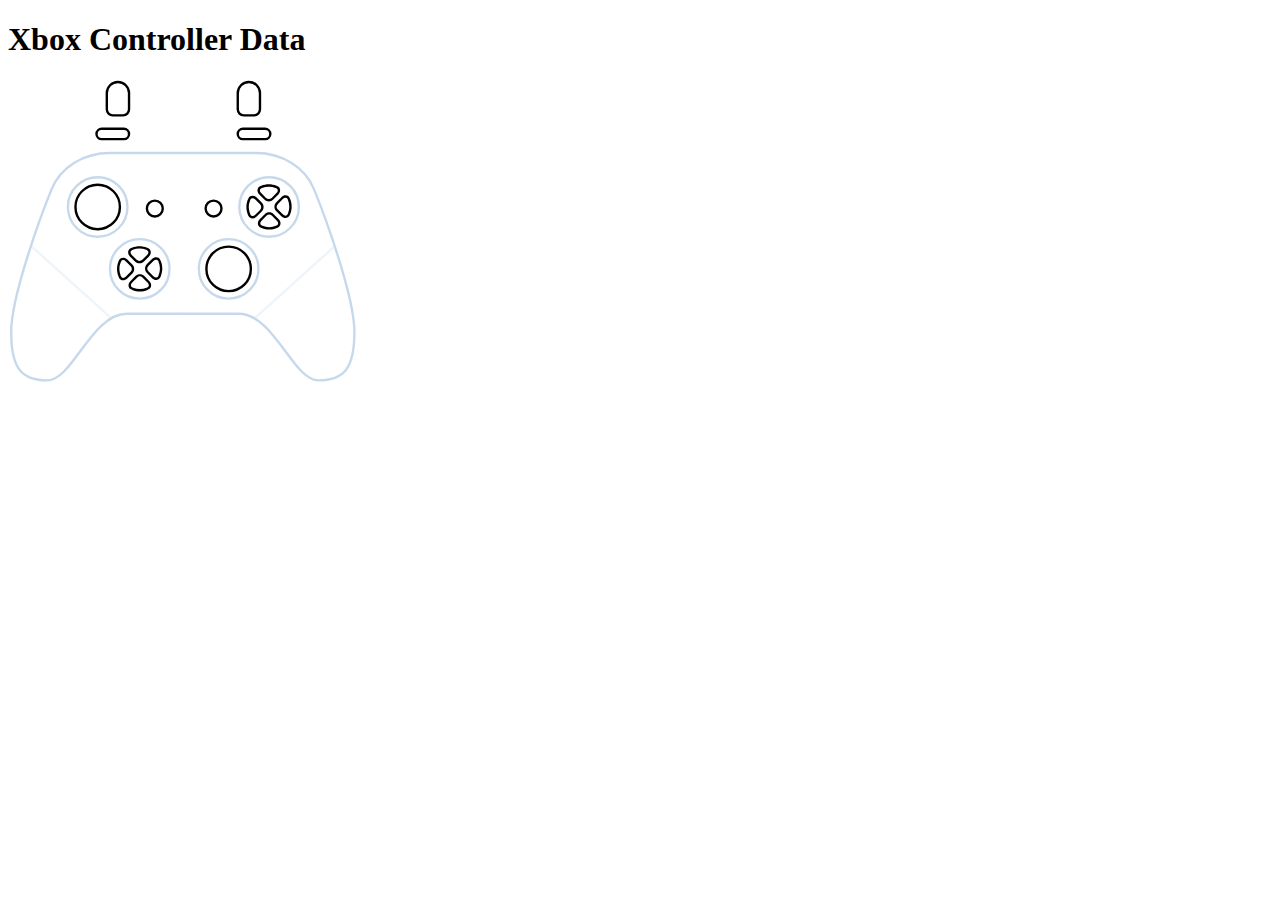
==== src/www/index.html @ e6e00caf "feat:增加UI和优化服务器" ====
<!DOCTYPE html>
<html lang="en">
  <head>
    <meta charset="UTF-8" />
    <title>Xbox Controller Data</title>
    <link rel="stylesheet" href="style.css" />
  </head>
  <body>
    <h1>Xbox Controller Data</h1>
    <!-- <div class="stick" id="left_stick">Left Stick: (0, 0)</div>
    <div class="stick" id="right_stick">Right Stick: (0, 0)</div>
    <div class="trigger" id="lt">LT: 0</div>
    <div class="trigger" id="rt">RT: 0</div> -->
    <svg
      width="350"
      viewBox="0 0 441 383"
      fill="none"
      xmlns="http://www.w3.org/2000/svg"
    >
      <path
        id="LOutline"
        d="M220.5 294.5C220.5 294.5 195 294.5 150 294.5C105 294.5 81.5 378.5 49.5 378.5C17.5 378.5 4 363.9 4 317.5C4 271.1 43.5 165.5 55 137.5C66.5 109.5 95.5 92.0001 128 92.0001C154 92.0001 200.5 92.0001 220.5 92.0001"
        stroke="hsl(210,50%,85%)"
        stroke-width="3"
        stroke-opacity="1"
      ></path>
      <path
        id="ROutline"
        d="M220 294.5C220 294.5 245.5 294.5 290.5 294.5C335.5 294.5 359 378.5 391 378.5C423 378.5 436.5 363.9 436.5 317.5C436.5 271.1 397 165.5 385.5 137.5C374 109.5 345 92.0001 312.5 92.0001C286.5 92.0001 240 92.0001 220 92.0001"
        stroke="hsl(210,50%,85%)"
        stroke-width="3"
        stroke-opacity="1"
      ></path>
      <circle
        id="LStickOutline"
        cx="113"
        cy="160"
        r="37.5"
        stroke="hsl(210,50%,85%)"
        stroke-width="3"
        stroke-opacity="1"
      ></circle>

      <circle
        id="LeftStick"
        cx="0"
        cy="0"
        r="28"
        fill="rgba(0,0,0,0)"
        stroke="rgba(0,0,0,1)"
        stroke-width="3"
        transform="translate(113,160)"
      ></circle>

      <circle
        id="RStickOutline"
        cx="278"
        cy="238"
        r="37.5"
        stroke="hsl(210,50%,85%)"
        stroke-width="3"
        stroke-opacity="1"
      ></circle>
      <circle
        id="RightStick"
        cx="0"
        cy="0"
        r="28"
        fill="rgba(0,0,0,0)"
        stroke="rgba(0,0,0,1)"
        stroke-width="3"
        transform="translate(278,238)"
      ></circle>
      <circle
        id="DOutline"
        cx="166"
        cy="238"
        r="37.5"
        stroke="hsl(210,50%,85%)"
        stroke-width="3"
        stroke-opacity="1"
      ></circle>
      <g id="DUp">
        <mask id="path-8-inside-1" fill="white">
          <path
            d="M177.669 222.335C180.793 219.21 180.816 213.997 176.868 212.014C176.327 211.743 175.776 211.491 175.215 211.258C172.182 210.002 168.931 209.355 165.648 209.355C162.365 209.355 159.114 210.002 156.081 211.258C155.521 211.491 154.969 211.743 154.429 212.014C150.48 213.997 150.503 219.21 153.627 222.335L159.991 228.698C163.116 231.823 168.181 231.823 171.305 228.698L177.669 222.335Z"
          ></path>
        </mask>
        <path
          d="M177.669 222.335C180.793 219.21 180.816 213.997 176.868 212.014C176.327 211.743 175.776 211.491 175.215 211.258C172.182 210.002 168.931 209.355 165.648 209.355C162.365 209.355 159.114 210.002 156.081 211.258C155.521 211.491 154.969 211.743 154.429 212.014C150.48 213.997 150.503 219.21 153.627 222.335L159.991 228.698C163.116 231.823 168.181 231.823 171.305 228.698L177.669 222.335Z"
          fill="rgba(0,0,0,0)"
          stroke="rgba(0,0,0,1)"
          stroke-width="6"
          mask="url(#path-8-inside-1)"
        ></path>
      </g>
      <g id="DRight">
        <mask id="path-9-inside-2" fill="white">
          <path
            d="M181.447 249.669C184.571 252.793 189.785 252.816 191.768 248.868C192.039 248.327 192.291 247.776 192.523 247.215C193.78 244.182 194.426 240.931 194.426 237.648C194.426 234.365 193.78 231.114 192.523 228.081C192.291 227.521 192.039 226.969 191.768 226.429C189.785 222.48 184.571 222.503 181.447 225.627L175.083 231.991C171.959 235.116 171.959 240.181 175.083 243.305L181.447 249.669Z"
          ></path>
        </mask>
        <path
          d="M181.447 249.669C184.571 252.793 189.785 252.816 191.768 248.868C192.039 248.327 192.291 247.776 192.523 247.215C193.78 244.182 194.426 240.931 194.426 237.648C194.426 234.365 193.78 231.114 192.523 228.081C192.291 227.521 192.039 226.969 191.768 226.429C189.785 222.48 184.571 222.503 181.447 225.627L175.083 231.991C171.959 235.116 171.959 240.181 175.083 243.305L181.447 249.669Z"
          fill="rgba(0,0,0,0)"
          stroke="rgba(0,0,0,1)"
          stroke-width="6"
          mask="url(#path-9-inside-2)"
        ></path>
      </g>
      <g id="DDown">
        <mask id="path-10-inside-3" fill="white">
          <path
            d="M154.113 253.447C150.989 256.571 150.966 261.785 154.914 263.767C155.455 264.039 156.006 264.291 156.566 264.523C159.6 265.78 162.85 266.426 166.134 266.426C169.417 266.426 172.667 265.78 175.701 264.523C176.261 264.291 176.812 264.039 177.353 263.767C181.301 261.785 181.279 256.571 178.154 253.447L171.79 247.083C168.666 243.959 163.601 243.959 160.477 247.083L154.113 253.447Z"
          ></path>
        </mask>
        <path
          d="M154.113 253.447C150.989 256.571 150.966 261.785 154.914 263.767C155.455 264.039 156.006 264.291 156.566 264.523C159.6 265.78 162.85 266.426 166.134 266.426C169.417 266.426 172.667 265.78 175.701 264.523C176.261 264.291 176.812 264.039 177.353 263.767C181.301 261.785 181.279 256.571 178.154 253.447L171.79 247.083C168.666 243.959 163.601 243.959 160.477 247.083L154.113 253.447Z"
          fill="rgba(0,0,0,0)"
          stroke="rgba(0,0,0,1)"
          stroke-width="6"
          mask="url(#path-10-inside-3)"
        ></path>
      </g>
      <g id="DLeft">
        <mask id="path-11-inside-4" fill="white">
          <path
            d="M150.335 226.113C147.21 222.989 141.997 222.966 140.014 226.914C139.743 227.455 139.491 228.006 139.258 228.566C138.002 231.6 137.355 234.85 137.355 238.134C137.355 241.417 138.002 244.667 139.258 247.701C139.491 248.261 139.743 248.812 140.014 249.353C141.997 253.301 147.21 253.279 150.335 250.154L156.698 243.79C159.823 240.666 159.823 235.601 156.698 232.477L150.335 226.113Z"
          ></path>
        </mask>
        <path
          d="M150.335 226.113C147.21 222.989 141.997 222.966 140.014 226.914C139.743 227.455 139.491 228.006 139.258 228.566C138.002 231.6 137.355 234.85 137.355 238.134C137.355 241.417 138.002 244.667 139.258 247.701C139.491 248.261 139.743 248.812 140.014 249.353C141.997 253.301 147.21 253.279 150.335 250.154L156.698 243.79C159.823 240.666 159.823 235.601 156.698 232.477L150.335 226.113Z"
          fill="rgba(0,0,0,0)"
          stroke="rgba(0,0,0,1)"
          stroke-width="6"
          mask="url(#path-11-inside-4)"
        ></path>
      </g>
      <circle
        id="BOutline"
        cx="329"
        cy="160"
        r="37.5"
        stroke="hsl(210,50%,85%)"
        stroke-width="3"
        stroke-opacity="1"
      ></circle>
      <g id="BTop">
        <mask id="path-13-inside-5" fill="white">
          <path
            d="M340.669 144.335C343.793 141.21 343.816 135.997 339.868 134.014C339.327 133.743 338.776 133.491 338.215 133.258C335.182 132.002 331.931 131.355 328.648 131.355C325.365 131.355 322.114 132.002 319.081 133.258C318.521 133.491 317.969 133.743 317.429 134.014C313.48 135.997 313.503 141.21 316.627 144.335L322.991 150.698C326.116 153.823 331.181 153.823 334.305 150.698L340.669 144.335Z"
          ></path>
        </mask>
        <path
          d="M340.669 144.335C343.793 141.21 343.816 135.997 339.868 134.014C339.327 133.743 338.776 133.491 338.215 133.258C335.182 132.002 331.931 131.355 328.648 131.355C325.365 131.355 322.114 132.002 319.081 133.258C318.521 133.491 317.969 133.743 317.429 134.014C313.48 135.997 313.503 141.21 316.627 144.335L322.991 150.698C326.116 153.823 331.181 153.823 334.305 150.698L340.669 144.335Z"
          fill="rgba(0,0,0,0)"
          stroke="rgba(0,0,0,1)"
          stroke-width="6"
          mask="url(#path-13-inside-5)"
        ></path>
      </g>
      <g id="BRight">
        <mask id="path-14-inside-6" fill="white">
          <path
            d="M344.447 171.669C347.571 174.793 352.785 174.816 354.768 170.868C355.039 170.327 355.291 169.776 355.523 169.215C356.78 166.182 357.426 162.931 357.426 159.648C357.426 156.365 356.78 153.114 355.523 150.081C355.291 149.521 355.039 148.969 354.768 148.429C352.785 144.48 347.571 144.503 344.447 147.627L338.083 153.991C334.959 157.116 334.959 162.181 338.083 165.305L344.447 171.669Z"
          ></path>
        </mask>
        <path
          d="M344.447 171.669C347.571 174.793 352.785 174.816 354.768 170.868C355.039 170.327 355.291 169.776 355.523 169.215C356.78 166.182 357.426 162.931 357.426 159.648C357.426 156.365 356.78 153.114 355.523 150.081C355.291 149.521 355.039 148.969 354.768 148.429C352.785 144.48 347.571 144.503 344.447 147.627L338.083 153.991C334.959 157.116 334.959 162.181 338.083 165.305L344.447 171.669Z"
          fill="rgba(0,0,0,0)"
          stroke="rgba(0,0,0,1)"
          stroke-width="6"
          mask="url(#path-14-inside-6)"
        ></path>
      </g>
      <g id="BBottom">
        <mask id="path-15-inside-7" fill="white">
          <path
            d="M317.113 175.447C313.989 178.571 313.966 183.785 317.914 185.767C318.455 186.039 319.006 186.291 319.566 186.523C322.6 187.78 325.85 188.426 329.134 188.426C332.417 188.426 335.667 187.78 338.701 186.523C339.261 186.291 339.812 186.039 340.353 185.767C344.301 183.785 344.279 178.571 341.154 175.447L334.79 169.083C331.666 165.959 326.601 165.959 323.477 169.083L317.113 175.447Z"
          ></path>
        </mask>
        <path
          d="M317.113 175.447C313.989 178.571 313.966 183.785 317.914 185.767C318.455 186.039 319.006 186.291 319.566 186.523C322.6 187.78 325.85 188.426 329.134 188.426C332.417 188.426 335.667 187.78 338.701 186.523C339.261 186.291 339.812 186.039 340.353 185.767C344.301 183.785 344.279 178.571 341.154 175.447L334.79 169.083C331.666 165.959 326.601 165.959 323.477 169.083L317.113 175.447Z"
          fill="rgba(0,0,0,0)"
          stroke="rgba(0,0,0,1)"
          stroke-width="6"
          mask="url(#path-15-inside-7)"
        ></path>
      </g>
      <g id="BLeft">
        <mask id="path-16-inside-8" fill="white">
          <path
            d="M313.335 148.113C310.21 144.989 304.997 144.966 303.014 148.914C302.743 149.455 302.491 150.006 302.258 150.566C301.002 153.6 300.355 156.851 300.355 160.134C300.355 163.417 301.002 166.668 302.258 169.701C302.491 170.261 302.743 170.812 303.014 171.353C304.997 175.301 310.21 175.279 313.335 172.154L319.698 165.79C322.823 162.666 322.823 157.601 319.698 154.477L313.335 148.113Z"
          ></path>
        </mask>
        <path
          d="M313.335 148.113C310.21 144.989 304.997 144.966 303.014 148.914C302.743 149.455 302.491 150.006 302.258 150.566C301.002 153.6 300.355 156.851 300.355 160.134C300.355 163.417 301.002 166.668 302.258 169.701C302.491 170.261 302.743 170.812 303.014 171.353C304.997 175.301 310.21 175.279 313.335 172.154L319.698 165.79C322.823 162.666 322.823 157.601 319.698 154.477L313.335 148.113Z"
          fill="rgba(0,0,0,0)"
          stroke="rgba(0,0,0,1)"
          stroke-width="6"
          mask="url(#path-16-inside-8)"
        ></path>
      </g>
      <g id="LMeta">
        <circle
          cx="185"
          cy="162"
          r="10"
          fill="rgba(0,0,0,0)"
          stroke="rgba(0,0,0,1)"
          stroke-width="3"
        ></circle>
      </g>
      <g id="RMeta">
        <circle
          cx="259"
          cy="162"
          r="10"
          fill="rgba(0,0,0,0)"
          stroke="rgba(0,0,0,1)"
          stroke-width="3"
        ></circle>
      </g>
      <rect
        id="L1"
        x="111.5"
        y="61.5"
        width="41"
        height="13"
        rx="6.5"
        fill="rgba(0,0,0,0)"
        stroke="rgba(0,0,0,1)"
        stroke-width="3"
      ></rect>
      <rect
        id="R1"
        x="289.5"
        y="61.5"
        width="41"
        height="13"
        rx="6.5"
        fill="rgba(0,0,0,0)"
        stroke="rgba(0,0,0,1)"
        stroke-width="3"
      ></rect>
      <path
        id="L2"
        d="M152.5 37C152.5 41.1421 149.142 44.5 145 44.5H132C127.858 44.5 124.5 41.1421 124.5 37V16.5C124.5 8.76801 130.768 2.5 138.5 2.5C146.232 2.5 152.5 8.76801 152.5 16.5V37Z"
        fill="rgba(0,0,0,0)"
        stroke="rgba(0,0,0,1)"
        stroke-width="3"
      ></path>
      <path
        id="R2"
        d="M317.5 37C317.5 41.1421 314.142 44.5 310 44.5H297C292.858 44.5 289.5 41.1421 289.5 37V16.5C289.5 8.76801 295.768 2.5 303.5 2.5C311.232 2.5 317.5 8.76801 317.5 16.5V37Z"
        fill="rgba(0,0,0,0)"
        stroke="rgba(0,0,0,1)"
        stroke-width="3"
      ></path>
      <line
        x1="30"
        y1="210"
        x2="130"
        y2="300"
        stroke-width="3"
        stroke="hsl(210,50%,85%)"
        opacity="0.3"
      ></line>
      <line
        x1="411"
        y1="210"
        x2="311"
        y2="300"
        stroke-width="3"
        stroke="hsl(210,50%,85%)"
        opacity="0.3"
      ></line>
    </svg>
    <script src="script.js"></script>
  </body>
</html>
---- src/www/style.css ----
.stick, .trigger {
    display: flex;
    align-items: center;
    justify-content: center;
    margin: 20px;
    padding: 10px;
    border: 1px solid #000;
    width: 200px;
    height: 200px;
}
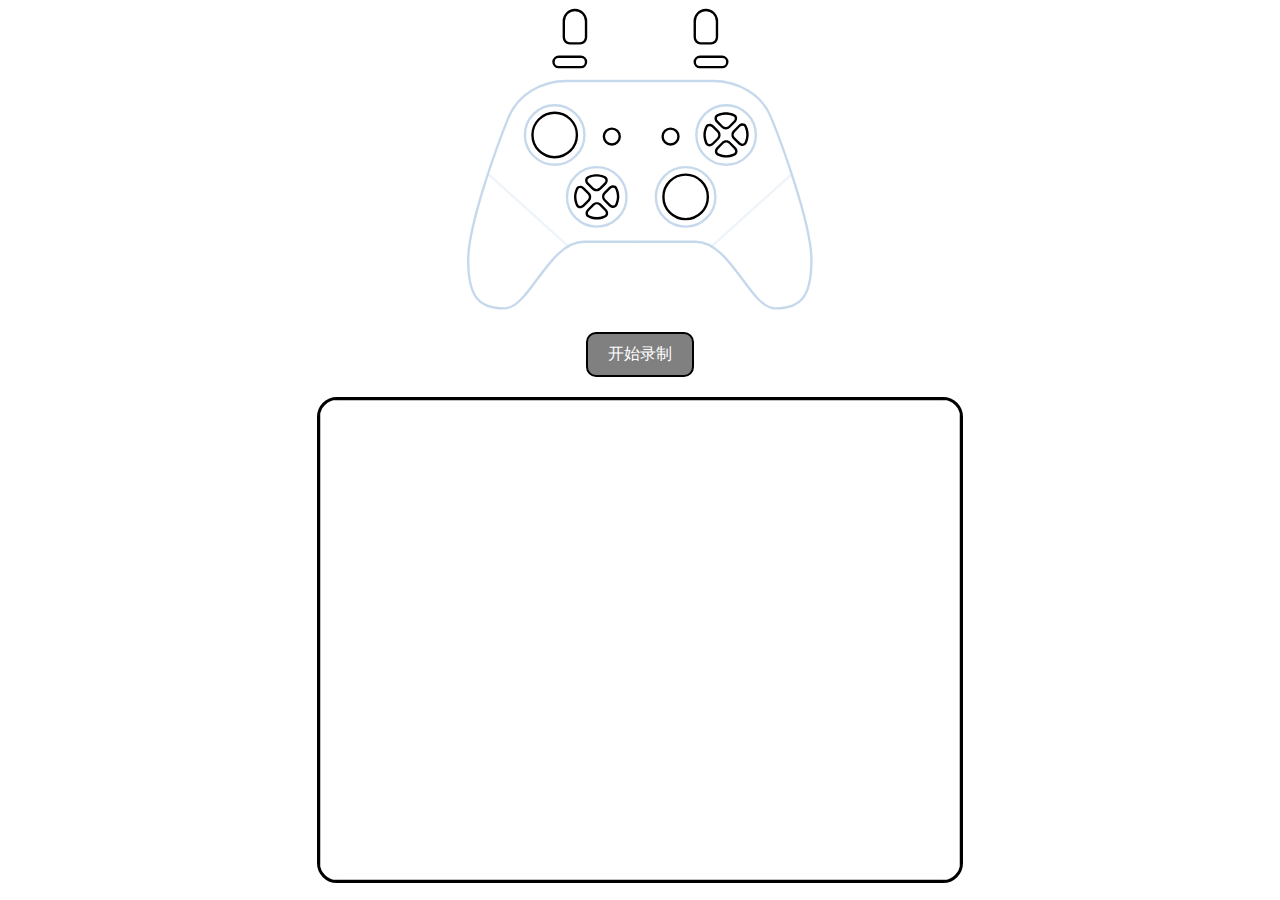
==== commit 3170bfc5: "update 更新端口和前端" ====
--- a/src/www/index.html
+++ b/src/www/index.html
@@ -6,276 +6,277 @@
     <link rel="stylesheet" href="style.css" />
   </head>
   <body>
-    <h1>Xbox Controller Data</h1>
-    <!-- <div class="stick" id="left_stick">Left Stick: (0, 0)</div>
-    <div class="stick" id="right_stick">Right Stick: (0, 0)</div>
-    <div class="trigger" id="lt">LT: 0</div>
-    <div class="trigger" id="rt">RT: 0</div> -->
-    <svg
-      width="350"
-      viewBox="0 0 441 383"
-      fill="none"
-      xmlns="http://www.w3.org/2000/svg"
-    >
-      <path
-        id="LOutline"
-        d="M220.5 294.5C220.5 294.5 195 294.5 150 294.5C105 294.5 81.5 378.5 49.5 378.5C17.5 378.5 4 363.9 4 317.5C4 271.1 43.5 165.5 55 137.5C66.5 109.5 95.5 92.0001 128 92.0001C154 92.0001 200.5 92.0001 220.5 92.0001"
-        stroke="hsl(210,50%,85%)"
-        stroke-width="3"
-        stroke-opacity="1"
-      ></path>
-      <path
-        id="ROutline"
-        d="M220 294.5C220 294.5 245.5 294.5 290.5 294.5C335.5 294.5 359 378.5 391 378.5C423 378.5 436.5 363.9 436.5 317.5C436.5 271.1 397 165.5 385.5 137.5C374 109.5 345 92.0001 312.5 92.0001C286.5 92.0001 240 92.0001 220 92.0001"
-        stroke="hsl(210,50%,85%)"
-        stroke-width="3"
-        stroke-opacity="1"
-      ></path>
-      <circle
-        id="LStickOutline"
-        cx="113"
-        cy="160"
-        r="37.5"
-        stroke="hsl(210,50%,85%)"
-        stroke-width="3"
-        stroke-opacity="1"
-      ></circle>
+    <div class="container">
+      <svg
+        width="350"
+        viewBox="0 0 441 383"
+        fill="none"
+        xmlns="http://www.w3.org/2000/svg"
+      >
+        <path
+          id="LOutline"
+          d="M220.5 294.5C220.5 294.5 195 294.5 150 294.5C105 294.5 81.5 378.5 49.5 378.5C17.5 378.5 4 363.9 4 317.5C4 271.1 43.5 165.5 55 137.5C66.5 109.5 95.5 92.0001 128 92.0001C154 92.0001 200.5 92.0001 220.5 92.0001"
+          stroke="hsl(210,50%,85%)"
+          stroke-width="3"
+          stroke-opacity="1"
+        ></path>
+        <path
+          id="ROutline"
+          d="M220 294.5C220 294.5 245.5 294.5 290.5 294.5C335.5 294.5 359 378.5 391 378.5C423 378.5 436.5 363.9 436.5 317.5C436.5 271.1 397 165.5 385.5 137.5C374 109.5 345 92.0001 312.5 92.0001C286.5 92.0001 240 92.0001 220 92.0001"
+          stroke="hsl(210,50%,85%)"
+          stroke-width="3"
+          stroke-opacity="1"
+        ></path>
+        <circle
+          id="LStickOutline"
+          cx="113"
+          cy="160"
+          r="37.5"
+          stroke="hsl(210,50%,85%)"
+          stroke-width="3"
+          stroke-opacity="1"
+        ></circle>
 
-      <circle
-        id="LeftStick"
-        cx="0"
-        cy="0"
-        r="28"
-        fill="rgba(0,0,0,0)"
-        stroke="rgba(0,0,0,1)"
-        stroke-width="3"
-        transform="translate(113,160)"
-      ></circle>
+        <circle
+          id="LeftStick"
+          cx="0"
+          cy="0"
+          r="28"
+          fill="rgba(0,0,0,0)"
+          stroke="rgba(0,0,0,1)"
+          stroke-width="3"
+          transform="translate(113,160)"
+        ></circle>
 
-      <circle
-        id="RStickOutline"
-        cx="278"
-        cy="238"
-        r="37.5"
-        stroke="hsl(210,50%,85%)"
-        stroke-width="3"
-        stroke-opacity="1"
-      ></circle>
-      <circle
-        id="RightStick"
-        cx="0"
-        cy="0"
-        r="28"
-        fill="rgba(0,0,0,0)"
-        stroke="rgba(0,0,0,1)"
-        stroke-width="3"
-        transform="translate(278,238)"
-      ></circle>
-      <circle
-        id="DOutline"
-        cx="166"
-        cy="238"
-        r="37.5"
-        stroke="hsl(210,50%,85%)"
-        stroke-width="3"
-        stroke-opacity="1"
-      ></circle>
-      <g id="DUp">
-        <mask id="path-8-inside-1" fill="white">
+        <circle
+          id="RStickOutline"
+          cx="278"
+          cy="238"
+          r="37.5"
+          stroke="hsl(210,50%,85%)"
+          stroke-width="3"
+          stroke-opacity="1"
+        ></circle>
+        <circle
+          id="RightStick"
+          cx="0"
+          cy="0"
+          r="28"
+          fill="rgba(0,0,0,0)"
+          stroke="rgba(0,0,0,1)"
+          stroke-width="3"
+          transform="translate(278,238)"
+        ></circle>
+        <circle
+          id="DOutline"
+          cx="166"
+          cy="238"
+          r="37.5"
+          stroke="hsl(210,50%,85%)"
+          stroke-width="3"
+          stroke-opacity="1"
+        ></circle>
+        <g id="DUp">
+          <mask id="path-8-inside-1" fill="white">
+            <path
+              d="M177.669 222.335C180.793 219.21 180.816 213.997 176.868 212.014C176.327 211.743 175.776 211.491 175.215 211.258C172.182 210.002 168.931 209.355 165.648 209.355C162.365 209.355 159.114 210.002 156.081 211.258C155.521 211.491 154.969 211.743 154.429 212.014C150.48 213.997 150.503 219.21 153.627 222.335L159.991 228.698C163.116 231.823 168.181 231.823 171.305 228.698L177.669 222.335Z"
+            ></path>
+          </mask>
           <path
             d="M177.669 222.335C180.793 219.21 180.816 213.997 176.868 212.014C176.327 211.743 175.776 211.491 175.215 211.258C172.182 210.002 168.931 209.355 165.648 209.355C162.365 209.355 159.114 210.002 156.081 211.258C155.521 211.491 154.969 211.743 154.429 212.014C150.48 213.997 150.503 219.21 153.627 222.335L159.991 228.698C163.116 231.823 168.181 231.823 171.305 228.698L177.669 222.335Z"
-          ></path>
-        </mask>
-        <path
-          d="M177.669 222.335C180.793 219.21 180.816 213.997 176.868 212.014C176.327 211.743 175.776 211.491 175.215 211.258C172.182 210.002 168.931 209.355 165.648 209.355C162.365 209.355 159.114 210.002 156.081 211.258C155.521 211.491 154.969 211.743 154.429 212.014C150.48 213.997 150.503 219.21 153.627 222.335L159.991 228.698C163.116 231.823 168.181 231.823 171.305 228.698L177.669 222.335Z"
-          fill="rgba(0,0,0,0)"
-          stroke="rgba(0,0,0,1)"
-          stroke-width="6"
-          mask="url(#path-8-inside-1)"
-        ></path>
-      </g>
-      <g id="DRight">
-        <mask id="path-9-inside-2" fill="white">
+            fill="rgba(0,0,0,0)"
+            stroke="rgba(0,0,0,1)"
+            stroke-width="6"
+            mask="url(#path-8-inside-1)"
+          ></path>
+        </g>
+        <g id="DRight">
+          <mask id="path-9-inside-2" fill="white">
+            <path
+              d="M181.447 249.669C184.571 252.793 189.785 252.816 191.768 248.868C192.039 248.327 192.291 247.776 192.523 247.215C193.78 244.182 194.426 240.931 194.426 237.648C194.426 234.365 193.78 231.114 192.523 228.081C192.291 227.521 192.039 226.969 191.768 226.429C189.785 222.48 184.571 222.503 181.447 225.627L175.083 231.991C171.959 235.116 171.959 240.181 175.083 243.305L181.447 249.669Z"
+            ></path>
+          </mask>
           <path
             d="M181.447 249.669C184.571 252.793 189.785 252.816 191.768 248.868C192.039 248.327 192.291 247.776 192.523 247.215C193.78 244.182 194.426 240.931 194.426 237.648C194.426 234.365 193.78 231.114 192.523 228.081C192.291 227.521 192.039 226.969 191.768 226.429C189.785 222.48 184.571 222.503 181.447 225.627L175.083 231.991C171.959 235.116 171.959 240.181 175.083 243.305L181.447 249.669Z"
-          ></path>
-        </mask>
-        <path
-          d="M181.447 249.669C184.571 252.793 189.785 252.816 191.768 248.868C192.039 248.327 192.291 247.776 192.523 247.215C193.78 244.182 194.426 240.931 194.426 237.648C194.426 234.365 193.78 231.114 192.523 228.081C192.291 227.521 192.039 226.969 191.768 226.429C189.785 222.48 184.571 222.503 181.447 225.627L175.083 231.991C171.959 235.116 171.959 240.181 175.083 243.305L181.447 249.669Z"
-          fill="rgba(0,0,0,0)"
-          stroke="rgba(0,0,0,1)"
-          stroke-width="6"
-          mask="url(#path-9-inside-2)"
-        ></path>
-      </g>
-      <g id="DDown">
-        <mask id="path-10-inside-3" fill="white">
+            fill="rgba(0,0,0,0)"
+            stroke="rgba(0,0,0,1)"
+            stroke-width="6"
+            mask="url(#path-9-inside-2)"
+          ></path>
+        </g>
+        <g id="DDown">
+          <mask id="path-10-inside-3" fill="white">
+            <path
+              d="M154.113 253.447C150.989 256.571 150.966 261.785 154.914 263.767C155.455 264.039 156.006 264.291 156.566 264.523C159.6 265.78 162.85 266.426 166.134 266.426C169.417 266.426 172.667 265.78 175.701 264.523C176.261 264.291 176.812 264.039 177.353 263.767C181.301 261.785 181.279 256.571 178.154 253.447L171.79 247.083C168.666 243.959 163.601 243.959 160.477 247.083L154.113 253.447Z"
+            ></path>
+          </mask>
           <path
             d="M154.113 253.447C150.989 256.571 150.966 261.785 154.914 263.767C155.455 264.039 156.006 264.291 156.566 264.523C159.6 265.78 162.85 266.426 166.134 266.426C169.417 266.426 172.667 265.78 175.701 264.523C176.261 264.291 176.812 264.039 177.353 263.767C181.301 261.785 181.279 256.571 178.154 253.447L171.79 247.083C168.666 243.959 163.601 243.959 160.477 247.083L154.113 253.447Z"
-          ></path>
-        </mask>
-        <path
-          d="M154.113 253.447C150.989 256.571 150.966 261.785 154.914 263.767C155.455 264.039 156.006 264.291 156.566 264.523C159.6 265.78 162.85 266.426 166.134 266.426C169.417 266.426 172.667 265.78 175.701 264.523C176.261 264.291 176.812 264.039 177.353 263.767C181.301 261.785 181.279 256.571 178.154 253.447L171.79 247.083C168.666 243.959 163.601 243.959 160.477 247.083L154.113 253.447Z"
-          fill="rgba(0,0,0,0)"
-          stroke="rgba(0,0,0,1)"
-          stroke-width="6"
-          mask="url(#path-10-inside-3)"
-        ></path>
-      </g>
-      <g id="DLeft">
-        <mask id="path-11-inside-4" fill="white">
+            fill="rgba(0,0,0,0)"
+            stroke="rgba(0,0,0,1)"
+            stroke-width="6"
+            mask="url(#path-10-inside-3)"
+          ></path>
+        </g>
+        <g id="DLeft">
+          <mask id="path-11-inside-4" fill="white">
+            <path
+              d="M150.335 226.113C147.21 222.989 141.997 222.966 140.014 226.914C139.743 227.455 139.491 228.006 139.258 228.566C138.002 231.6 137.355 234.85 137.355 238.134C137.355 241.417 138.002 244.667 139.258 247.701C139.491 248.261 139.743 248.812 140.014 249.353C141.997 253.301 147.21 253.279 150.335 250.154L156.698 243.79C159.823 240.666 159.823 235.601 156.698 232.477L150.335 226.113Z"
+            ></path>
+          </mask>
           <path
             d="M150.335 226.113C147.21 222.989 141.997 222.966 140.014 226.914C139.743 227.455 139.491 228.006 139.258 228.566C138.002 231.6 137.355 234.85 137.355 238.134C137.355 241.417 138.002 244.667 139.258 247.701C139.491 248.261 139.743 248.812 140.014 249.353C141.997 253.301 147.21 253.279 150.335 250.154L156.698 243.79C159.823 240.666 159.823 235.601 156.698 232.477L150.335 226.113Z"
-          ></path>
-        </mask>
-        <path
-          d="M150.335 226.113C147.21 222.989 141.997 222.966 140.014 226.914C139.743 227.455 139.491 228.006 139.258 228.566C138.002 231.6 137.355 234.85 137.355 238.134C137.355 241.417 138.002 244.667 139.258 247.701C139.491 248.261 139.743 248.812 140.014 249.353C141.997 253.301 147.21 253.279 150.335 250.154L156.698 243.79C159.823 240.666 159.823 235.601 156.698 232.477L150.335 226.113Z"
-          fill="rgba(0,0,0,0)"
-          stroke="rgba(0,0,0,1)"
-          stroke-width="6"
-          mask="url(#path-11-inside-4)"
-        ></path>
-      </g>
-      <circle
-        id="BOutline"
-        cx="329"
-        cy="160"
-        r="37.5"
-        stroke="hsl(210,50%,85%)"
-        stroke-width="3"
-        stroke-opacity="1"
-      ></circle>
-      <g id="BTop">
-        <mask id="path-13-inside-5" fill="white">
+            fill="rgba(0,0,0,0)"
+            stroke="rgba(0,0,0,1)"
+            stroke-width="6"
+            mask="url(#path-11-inside-4)"
+          ></path>
+        </g>
+        <circle
+          id="BOutline"
+          cx="329"
+          cy="160"
+          r="37.5"
+          stroke="hsl(210,50%,85%)"
+          stroke-width="3"
+          stroke-opacity="1"
+        ></circle>
+        <g id="BTop">
+          <mask id="path-13-inside-5" fill="white">
+            <path
+              d="M340.669 144.335C343.793 141.21 343.816 135.997 339.868 134.014C339.327 133.743 338.776 133.491 338.215 133.258C335.182 132.002 331.931 131.355 328.648 131.355C325.365 131.355 322.114 132.002 319.081 133.258C318.521 133.491 317.969 133.743 317.429 134.014C313.48 135.997 313.503 141.21 316.627 144.335L322.991 150.698C326.116 153.823 331.181 153.823 334.305 150.698L340.669 144.335Z"
+            ></path>
+          </mask>
           <path
             d="M340.669 144.335C343.793 141.21 343.816 135.997 339.868 134.014C339.327 133.743 338.776 133.491 338.215 133.258C335.182 132.002 331.931 131.355 328.648 131.355C325.365 131.355 322.114 132.002 319.081 133.258C318.521 133.491 317.969 133.743 317.429 134.014C313.48 135.997 313.503 141.21 316.627 144.335L322.991 150.698C326.116 153.823 331.181 153.823 334.305 150.698L340.669 144.335Z"
-          ></path>
-        </mask>
-        <path
-          d="M340.669 144.335C343.793 141.21 343.816 135.997 339.868 134.014C339.327 133.743 338.776 133.491 338.215 133.258C335.182 132.002 331.931 131.355 328.648 131.355C325.365 131.355 322.114 132.002 319.081 133.258C318.521 133.491 317.969 133.743 317.429 134.014C313.48 135.997 313.503 141.21 316.627 144.335L322.991 150.698C326.116 153.823 331.181 153.823 334.305 150.698L340.669 144.335Z"
-          fill="rgba(0,0,0,0)"
-          stroke="rgba(0,0,0,1)"
-          stroke-width="6"
-          mask="url(#path-13-inside-5)"
-        ></path>
-      </g>
-      <g id="BRight">
-        <mask id="path-14-inside-6" fill="white">
+            fill="rgba(0,0,0,0)"
+            stroke="rgba(0,0,0,1)"
+            stroke-width="6"
+            mask="url(#path-13-inside-5)"
+          ></path>
+        </g>
+        <g id="BRight">
+          <mask id="path-14-inside-6" fill="white">
+            <path
+              d="M344.447 171.669C347.571 174.793 352.785 174.816 354.768 170.868C355.039 170.327 355.291 169.776 355.523 169.215C356.78 166.182 357.426 162.931 357.426 159.648C357.426 156.365 356.78 153.114 355.523 150.081C355.291 149.521 355.039 148.969 354.768 148.429C352.785 144.48 347.571 144.503 344.447 147.627L338.083 153.991C334.959 157.116 334.959 162.181 338.083 165.305L344.447 171.669Z"
+            ></path>
+          </mask>
           <path
             d="M344.447 171.669C347.571 174.793 352.785 174.816 354.768 170.868C355.039 170.327 355.291 169.776 355.523 169.215C356.78 166.182 357.426 162.931 357.426 159.648C357.426 156.365 356.78 153.114 355.523 150.081C355.291 149.521 355.039 148.969 354.768 148.429C352.785 144.48 347.571 144.503 344.447 147.627L338.083 153.991C334.959 157.116 334.959 162.181 338.083 165.305L344.447 171.669Z"
-          ></path>
-        </mask>
-        <path
-          d="M344.447 171.669C347.571 174.793 352.785 174.816 354.768 170.868C355.039 170.327 355.291 169.776 355.523 169.215C356.78 166.182 357.426 162.931 357.426 159.648C357.426 156.365 356.78 153.114 355.523 150.081C355.291 149.521 355.039 148.969 354.768 148.429C352.785 144.48 347.571 144.503 344.447 147.627L338.083 153.991C334.959 157.116 334.959 162.181 338.083 165.305L344.447 171.669Z"
-          fill="rgba(0,0,0,0)"
-          stroke="rgba(0,0,0,1)"
-          stroke-width="6"
-          mask="url(#path-14-inside-6)"
-        ></path>
-      </g>
-      <g id="BBottom">
-        <mask id="path-15-inside-7" fill="white">
+            fill="rgba(0,0,0,0)"
+            stroke="rgba(0,0,0,1)"
+            stroke-width="6"
+            mask="url(#path-14-inside-6)"
+          ></path>
+        </g>
+        <g id="BBottom">
+          <mask id="path-15-inside-7" fill="white">
+            <path
+              d="M317.113 175.447C313.989 178.571 313.966 183.785 317.914 185.767C318.455 186.039 319.006 186.291 319.566 186.523C322.6 187.78 325.85 188.426 329.134 188.426C332.417 188.426 335.667 187.78 338.701 186.523C339.261 186.291 339.812 186.039 340.353 185.767C344.301 183.785 344.279 178.571 341.154 175.447L334.79 169.083C331.666 165.959 326.601 165.959 323.477 169.083L317.113 175.447Z"
+            ></path>
+          </mask>
           <path
             d="M317.113 175.447C313.989 178.571 313.966 183.785 317.914 185.767C318.455 186.039 319.006 186.291 319.566 186.523C322.6 187.78 325.85 188.426 329.134 188.426C332.417 188.426 335.667 187.78 338.701 186.523C339.261 186.291 339.812 186.039 340.353 185.767C344.301 183.785 344.279 178.571 341.154 175.447L334.79 169.083C331.666 165.959 326.601 165.959 323.477 169.083L317.113 175.447Z"
-          ></path>
-        </mask>
-        <path
-          d="M317.113 175.447C313.989 178.571 313.966 183.785 317.914 185.767C318.455 186.039 319.006 186.291 319.566 186.523C322.6 187.78 325.85 188.426 329.134 188.426C332.417 188.426 335.667 187.78 338.701 186.523C339.261 186.291 339.812 186.039 340.353 185.767C344.301 183.785 344.279 178.571 341.154 175.447L334.79 169.083C331.666 165.959 326.601 165.959 323.477 169.083L317.113 175.447Z"
-          fill="rgba(0,0,0,0)"
-          stroke="rgba(0,0,0,1)"
-          stroke-width="6"
-          mask="url(#path-15-inside-7)"
-        ></path>
-      </g>
-      <g id="BLeft">
-        <mask id="path-16-inside-8" fill="white">
+            fill="rgba(0,0,0,0)"
+            stroke="rgba(0,0,0,1)"
+            stroke-width="6"
+            mask="url(#path-15-inside-7)"
+          ></path>
+        </g>
+        <g id="BLeft">
+          <mask id="path-16-inside-8" fill="white">
+            <path
+              d="M313.335 148.113C310.21 144.989 304.997 144.966 303.014 148.914C302.743 149.455 302.491 150.006 302.258 150.566C301.002 153.6 300.355 156.851 300.355 160.134C300.355 163.417 301.002 166.668 302.258 169.701C302.491 170.261 302.743 170.812 303.014 171.353C304.997 175.301 310.21 175.279 313.335 172.154L319.698 165.79C322.823 162.666 322.823 157.601 319.698 154.477L313.335 148.113Z"
+            ></path>
+          </mask>
           <path
             d="M313.335 148.113C310.21 144.989 304.997 144.966 303.014 148.914C302.743 149.455 302.491 150.006 302.258 150.566C301.002 153.6 300.355 156.851 300.355 160.134C300.355 163.417 301.002 166.668 302.258 169.701C302.491 170.261 302.743 170.812 303.014 171.353C304.997 175.301 310.21 175.279 313.335 172.154L319.698 165.79C322.823 162.666 322.823 157.601 319.698 154.477L313.335 148.113Z"
-          ></path>
-        </mask>
-        <path
-          d="M313.335 148.113C310.21 144.989 304.997 144.966 303.014 148.914C302.743 149.455 302.491 150.006 302.258 150.566C301.002 153.6 300.355 156.851 300.355 160.134C300.355 163.417 301.002 166.668 302.258 169.701C302.491 170.261 302.743 170.812 303.014 171.353C304.997 175.301 310.21 175.279 313.335 172.154L319.698 165.79C322.823 162.666 322.823 157.601 319.698 154.477L313.335 148.113Z"
-          fill="rgba(0,0,0,0)"
-          stroke="rgba(0,0,0,1)"
-          stroke-width="6"
-          mask="url(#path-16-inside-8)"
-        ></path>
-      </g>
-      <g id="LMeta">
-        <circle
-          cx="185"
-          cy="162"
-          r="10"
-          fill="rgba(0,0,0,0)"
-          stroke="rgba(0,0,0,1)"
-          stroke-width="3"
-        ></circle>
-      </g>
-      <g id="RMeta">
-        <circle
-          cx="259"
-          cy="162"
-          r="10"
-          fill="rgba(0,0,0,0)"
-          stroke="rgba(0,0,0,1)"
-          stroke-width="3"
-        ></circle>
-      </g>
-      <rect
-        id="L1"
-        x="111.5"
-        y="61.5"
-        width="41"
-        height="13"
-        rx="6.5"
-        fill="rgba(0,0,0,0)"
-        stroke="rgba(0,0,0,1)"
-        stroke-width="3"
-      ></rect>
-      <rect
-        id="R1"
-        x="289.5"
-        y="61.5"
-        width="41"
-        height="13"
-        rx="6.5"
-        fill="rgba(0,0,0,0)"
-        stroke="rgba(0,0,0,1)"
-        stroke-width="3"
-      ></rect>
-      <path
-        id="L2"
-        d="M152.5 37C152.5 41.1421 149.142 44.5 145 44.5H132C127.858 44.5 124.5 41.1421 124.5 37V16.5C124.5 8.76801 130.768 2.5 138.5 2.5C146.232 2.5 152.5 8.76801 152.5 16.5V37Z"
-        fill="rgba(0,0,0,0)"
-        stroke="rgba(0,0,0,1)"
-        stroke-width="3"
-      ></path>
-      <path
-        id="R2"
-        d="M317.5 37C317.5 41.1421 314.142 44.5 310 44.5H297C292.858 44.5 289.5 41.1421 289.5 37V16.5C289.5 8.76801 295.768 2.5 303.5 2.5C311.232 2.5 317.5 8.76801 317.5 16.5V37Z"
-        fill="rgba(0,0,0,0)"
-        stroke="rgba(0,0,0,1)"
-        stroke-width="3"
-      ></path>
-      <line
-        x1="30"
-        y1="210"
-        x2="130"
-        y2="300"
-        stroke-width="3"
-        stroke="hsl(210,50%,85%)"
-        opacity="0.3"
-      ></line>
-      <line
-        x1="411"
-        y1="210"
-        x2="311"
-        y2="300"
-        stroke-width="3"
-        stroke="hsl(210,50%,85%)"
-        opacity="0.3"
-      ></line>
-    </svg>
+            fill="rgba(0,0,0,0)"
+            stroke="rgba(0,0,0,1)"
+            stroke-width="6"
+            mask="url(#path-16-inside-8)"
+          ></path>
+        </g>
+        <g id="LMeta">
+          <circle
+            cx="185"
+            cy="162"
+            r="10"
+            fill="rgba(0,0,0,0)"
+            stroke="rgba(0,0,0,1)"
+            stroke-width="3"
+          ></circle>
+        </g>
+        <g id="RMeta">
+          <circle
+            cx="259"
+            cy="162"
+            r="10"
+            fill="rgba(0,0,0,0)"
+            stroke="rgba(0,0,0,1)"
+            stroke-width="3"
+          ></circle>
+        </g>
+        <rect
+          id="L1"
+          x="111.5"
+          y="61.5"
+          width="41"
+          height="13"
+          rx="6.5"
+          fill="rgba(0,0,0,0)"
+          stroke="rgba(0,0,0,1)"
+          stroke-width="3"
+        ></rect>
+        <rect
+          id="R1"
+          x="289.5"
+          y="61.5"
+          width="41"
+          height="13"
+          rx="6.5"
+          fill="rgba(0,0,0,0)"
+          stroke="rgba(0,0,0,1)"
+          stroke-width="3"
+        ></rect>
+        <path
+          id="L2"
+          d="M152.5 37C152.5 41.1421 149.142 44.5 145 44.5H132C127.858 44.5 124.5 41.1421 124.5 37V16.5C124.5 8.76801 130.768 2.5 138.5 2.5C146.232 2.5 152.5 8.76801 152.5 16.5V37Z"
+          fill="rgba(0,0,0,0)"
+          stroke="rgba(0,0,0,1)"
+          stroke-width="3"
+        ></path>
+        <path
+          id="R2"
+          d="M317.5 37C317.5 41.1421 314.142 44.5 310 44.5H297C292.858 44.5 289.5 41.1421 289.5 37V16.5C289.5 8.76801 295.768 2.5 303.5 2.5C311.232 2.5 317.5 8.76801 317.5 16.5V37Z"
+          fill="rgba(0,0,0,0)"
+          stroke="rgba(0,0,0,1)"
+          stroke-width="3"
+        ></path>
+        <line
+          x1="30"
+          y1="210"
+          x2="130"
+          y2="300"
+          stroke-width="3"
+          stroke="hsl(210,50%,85%)"
+          opacity="0.3"
+        ></line>
+        <line
+          x1="411"
+          y1="210"
+          x2="311"
+          y2="300"
+          stroke-width="3"
+          stroke="hsl(210,50%,85%)"
+          opacity="0.3"
+        ></line>
+      </svg>
+      <div class="button-container">
+        <button id="recordButton">开始录制</button>
+      </div>
+      <img class="video" id="video" width="640" height="480" />
+    </div>
     <script src="script.js"></script>
   </body>
 </html>
--- a/src/www/style.css
+++ b/src/www/style.css
@@ -8,3 +8,34 @@
     width: 200px;
     height: 200px;
 }
+
+.container {
+    display: flex;
+    flex-direction: column;
+    align-items: center;
+}
+
+.video {
+    border-radius: 20px;
+    border: 3px solid #000;
+    margin-top: 20px; /* 添加顶部间距 */
+}
+
+.button-container {
+    margin-top: 20px; /* 调整按钮容器的顶部间距 */
+}
+
+button {
+    padding: 10px 20px;
+    font-size: 16px;
+    background-color: gray;
+    color: #fff;
+    border: none;
+    cursor: pointer;
+    border-radius: 10px;
+    border: 2px solid #000;
+}
+
+button:hover {
+    background-color: black;
+}
